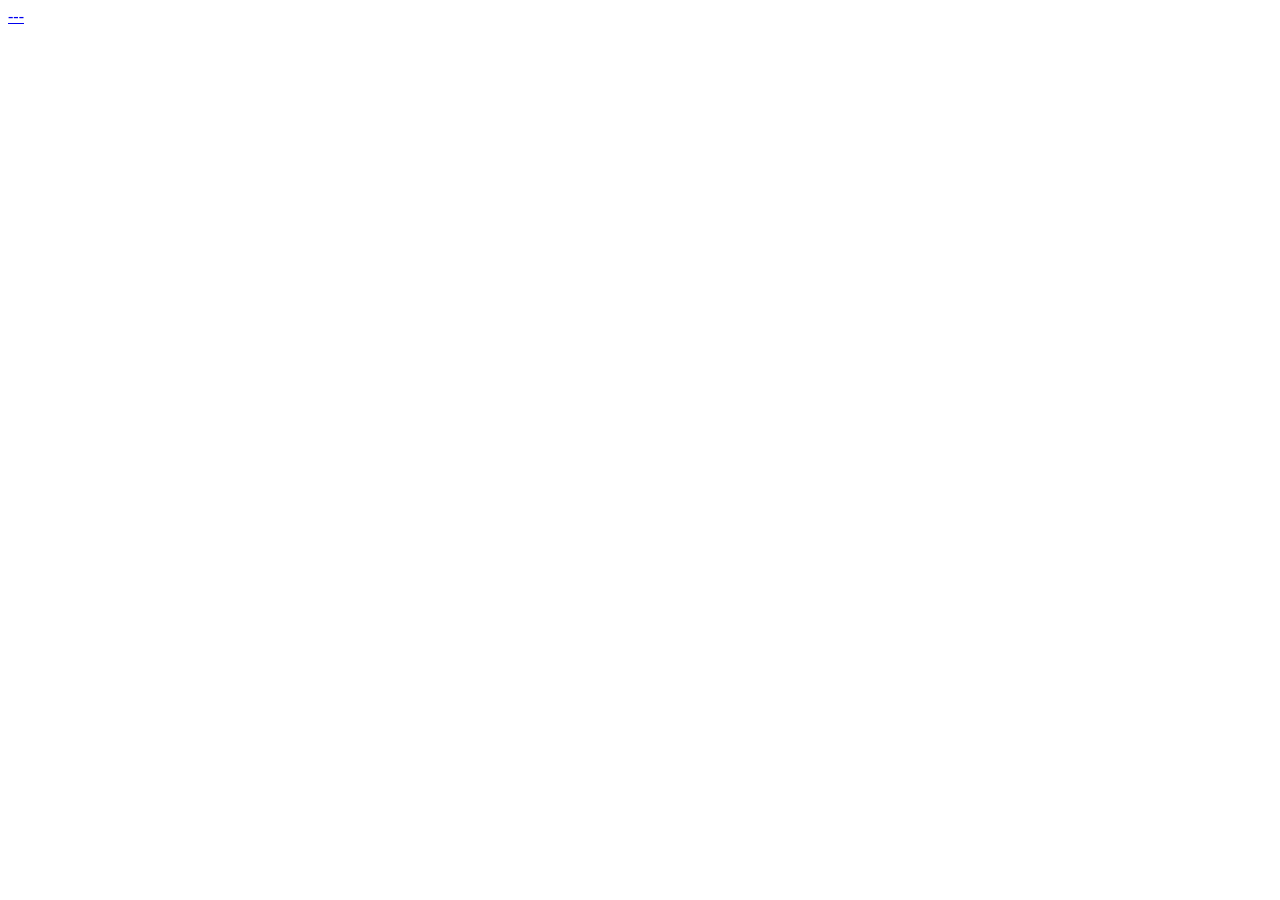
==== index.html @ 0fe7fc7a "home page index file added" ====
<!DOCTYPE html>
<html lang="en">
<head>
    <meta charset="UTF-8">
    <meta name="viewport" content="width=device-width, initial-scale=1.0">
    <title>Home</title>
</head>
<body>
    <a href="./etchASketch/index.html">---</a>
</body>
</html>
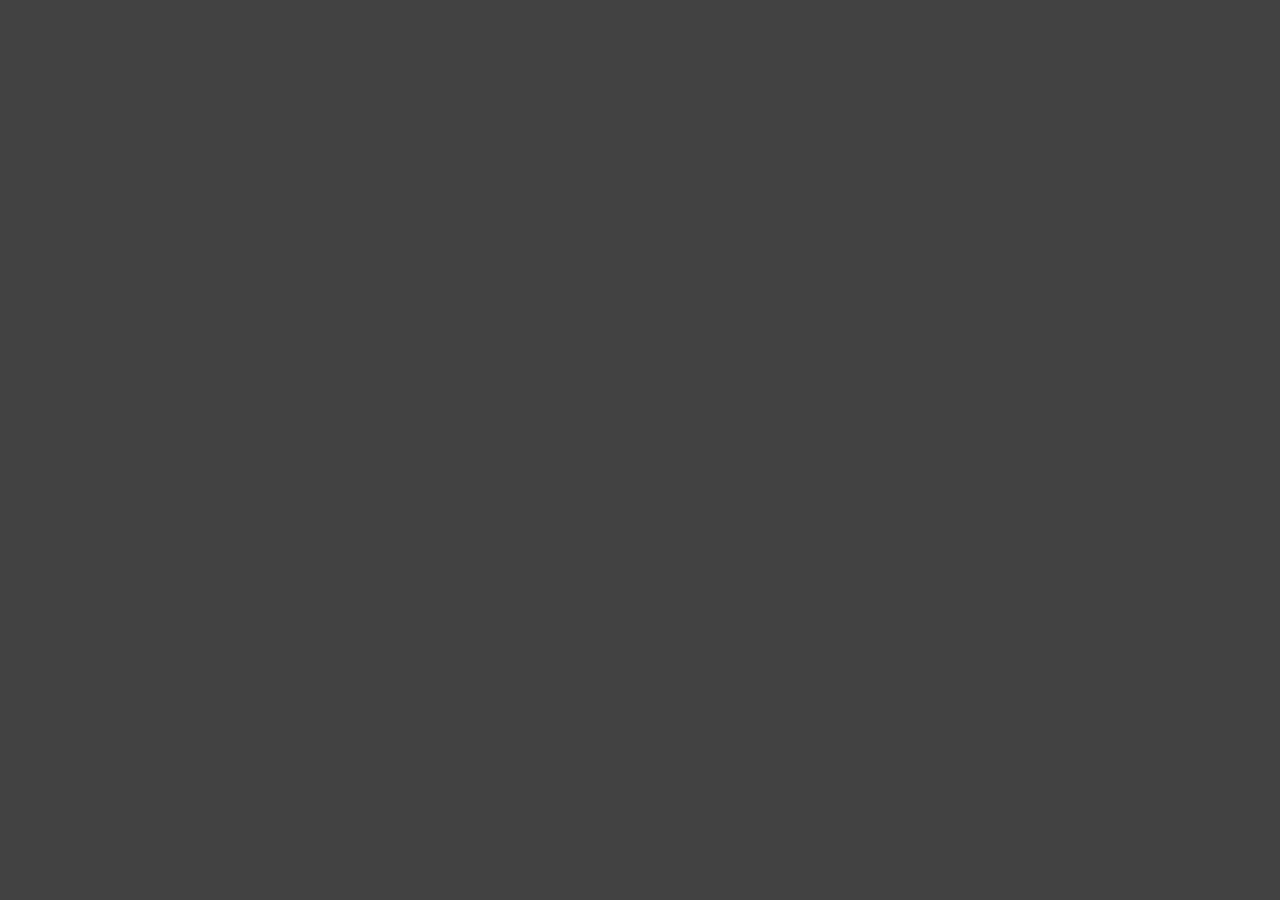
==== commit eb9c4b09: "added calculator files" ====
--- a/index.html
+++ b/index.html
@@ -3,9 +3,13 @@
 <head>
     <meta charset="UTF-8">
     <meta name="viewport" content="width=device-width, initial-scale=1.0">
+    <link rel="stylesheet" href="./style.css">
+    <script src="./script.js" defer></script>
     <title>Home</title>
 </head>
 <body>
-    <a href="./etchASketch/index.html">---</a>
+    
+    <div></div>
+    
 </body>
 </html>
--- a/style.css
+++ b/style.css
@@ -0,0 +1,3 @@
+body {
+    background-color: rgba(0, 0, 0, 0.74);
+}
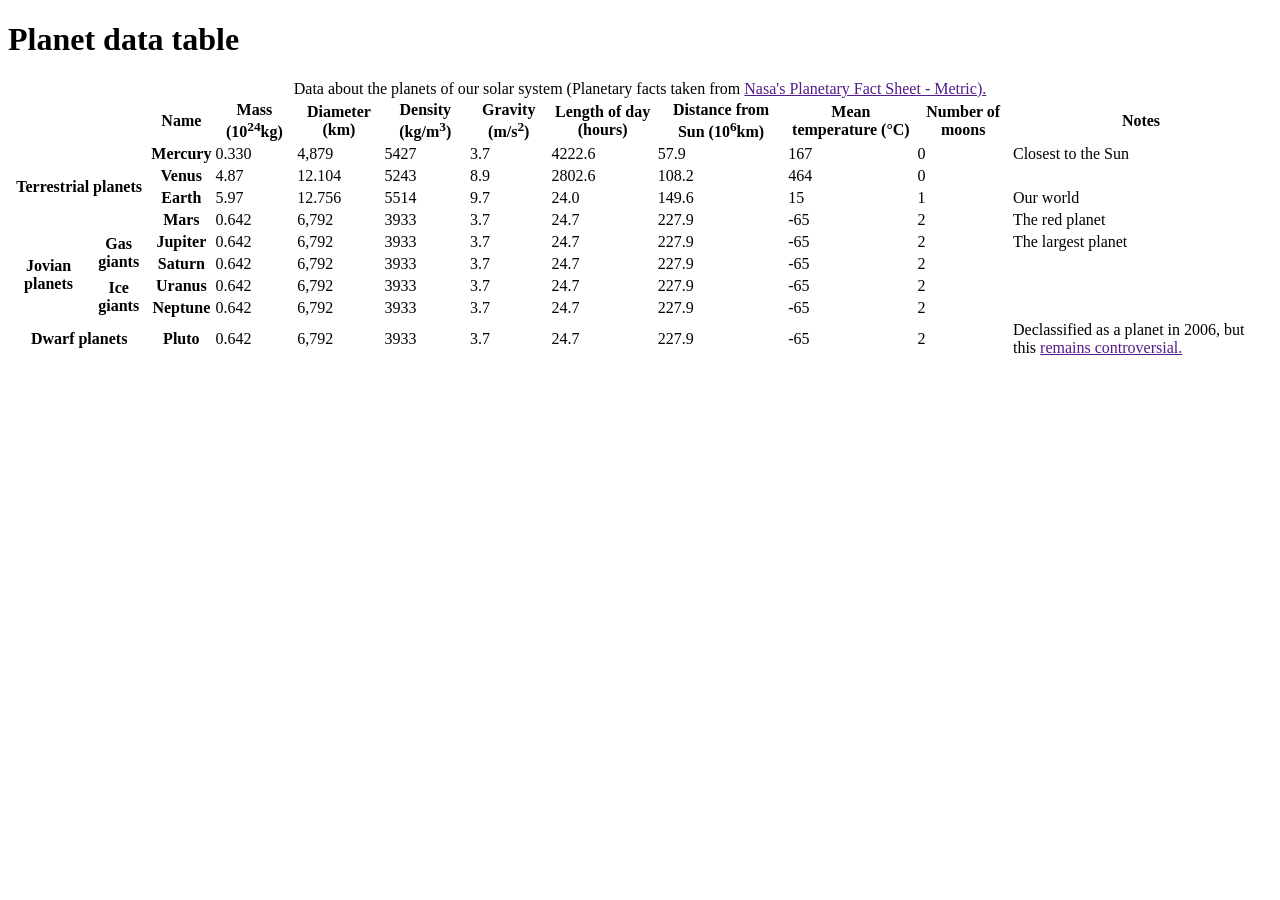
==== commit 63101f86: "reset css file added" ====
--- a/index.html
+++ b/index.html
@@ -1,15 +1,157 @@
 <!DOCTYPE html>
 <html lang="en">
-<head>
-    <meta charset="UTF-8">
-    <meta name="viewport" content="width=device-width, initial-scale=1.0">
-    <link rel="stylesheet" href="./style.css">
-    <script src="./script.js" defer></script>
-    <title>Home</title>
-</head>
-<body>
-    
-    <div></div>
-    
-</body>
+
+    <head>
+        <meta charset="UTF-8">
+        <meta name="viewport" content="width=device-width, initial-scale=1.0">
+        <link rel="stylesheet" href="./style.css">
+        <script src="./script.js" defer></script>
+        <title>Home</title>
+    </head>
+
+    <body>
+        <h1>Planet data table</h1>
+
+        <table>
+            <caption>Data about the planets of our solar system (Planetary facts taken from <a href="">Nasa's Planetary Fact Sheet - Metric).</a></caption>
+            <colgroup>
+                <col span="2">
+                <col style="border: 2px solid black">
+                <col span="9">
+            </colgroup>
+            <thead>
+                <tr>
+                    <th colspan="2"></th> 
+                    <th scope="col">Name</th>
+                    <th scope="col">Mass (10<sup>24</sup>kg)</th>
+                    <th scope="col">Diameter (km)</th>
+                    <th scope="col">Density (kg/m<sup>3</sup>)</th>
+                    <th scope="col">Gravity (m/s<sup>2</sup>)</th>
+                    <th scope="col">Length of day (hours)</th>
+                    <th scope="col">Distance from Sun (10<sup>6</sup>km)</th>
+                    <th scope="col">Mean temperature (°C)</th>
+                    <th scope="col">Number of moons</th>
+                    <th scope="col">Notes</th>
+                </tr>
+            </thead>
+            <tbody>
+                <tr>
+                    <th colspan="2" rowspan="4" scope="rowgroup">Terrestrial planets</th>
+                    <th scope="row">Mercury</th>
+                    <td>0.330</td>
+                    <td>4,879</td>
+                    <td>5427</td>
+                    <td>3.7</td>
+                    <td>4222.6</td>
+                    <td>57.9</td>
+                    <td>167</td>
+                    <td>0</td>
+                    <td>Closest to the Sun</td>
+                </tr>
+                <tr>
+                    <th scope="row">Venus</th>
+                    <td>4.87</td>
+                    <td>12.104</td>
+                    <td>5243</td>
+                    <td>8.9</td>
+                    <td>2802.6</td>
+                    <td>108.2</td>
+                    <td>464</td>
+                    <td>0</td>
+                </tr>
+                <tr>
+                    <th scope="row">Earth</th>
+                    <td>5.97</td>
+                    <td>12.756</td>
+                    <td>5514</td>
+                    <td>9.7</td>
+                    <td>24.0</td>
+                    <td>149.6</td>
+                    <td>15</td>
+                    <td>1</td>
+                    <td>Our world</td>
+                </tr>
+                <tr>
+                    <th scope="row">Mars</th>
+                    <td>0.642</td>
+                    <td>6,792</td>
+                    <td>3933</td>
+                    <td>3.7</td>
+                    <td>24.7</td>
+                    <td>227.9</td>
+                    <td>-65</td>
+                    <td>2</td>
+                    <td>The red planet</td>
+                </tr>
+                <tr>
+                    <th rowspan="4" scope="rowgroup">Jovian planets</th>
+                    <th rowspan="2" scope="rowgroup">Gas giants</th>
+                    <th scope="row">Jupiter</td>
+                    <td>0.642</td>
+                    <td>6,792</td>
+                    <td>3933</td>
+                    <td>3.7</td>
+                    <td>24.7</td>
+                    <td>227.9</td>
+                    <td>-65</td>
+                    <td>2</td>
+                    <td>The largest planet</td>
+                </tr>
+                <tr>
+                    <th scope="row">Saturn</th>
+                    <td>0.642</td>
+                    <td>6,792</td>
+                    <td>3933</td>
+                    <td>3.7</td>
+                    <td>24.7</td>
+                    <td>227.9</td>
+                    <td>-65</td>
+                    <td>2</td>
+                    <td></td>
+                </tr>
+                <tr>
+                    <th rowspan="2" scope="rowgroup">Ice giants</th>
+                    <th scope="row">Uranus</th>
+                    <td>0.642</td>
+                    <td>6,792</td>
+                    <td>3933</td>
+                    <td>3.7</td>
+                    <td>24.7</td>
+                    <td>227.9</td>
+                    <td>-65</td>
+                    <td>2</td>
+                    <td></td>
+                </tr>
+                <tr>
+                    <th scope="row">Neptune</th>
+                    <td>0.642</td>
+                    <td>6,792</td>
+                    <td>3933</td>
+                    <td>3.7</td>
+                    <td>24.7</td>
+                    <td>227.9</td>
+                    <td>-65</td>
+                    <td>2</td>
+                    <td></td>
+                </tr>
+                <tr>
+                    <th colspan="2" scope="rowgroup">Dwarf planets</th>
+                    <th scope="row">Pluto</th>
+                    <td>0.642</td>
+                    <td>6,792</td>
+                    <td>3933</td>
+                    <td>3.7</td>
+                    <td>24.7</td>
+                    <td>227.9</td>
+                    <td>-65</td>
+                    <td>2</td>
+                    <td>Declassified as a planet in 2006, but this <a href="">remains controversial.</a></td>
+                </tr>
+
+            </tbody>
+
+
+        </table>
+    </body>
+
 </html>
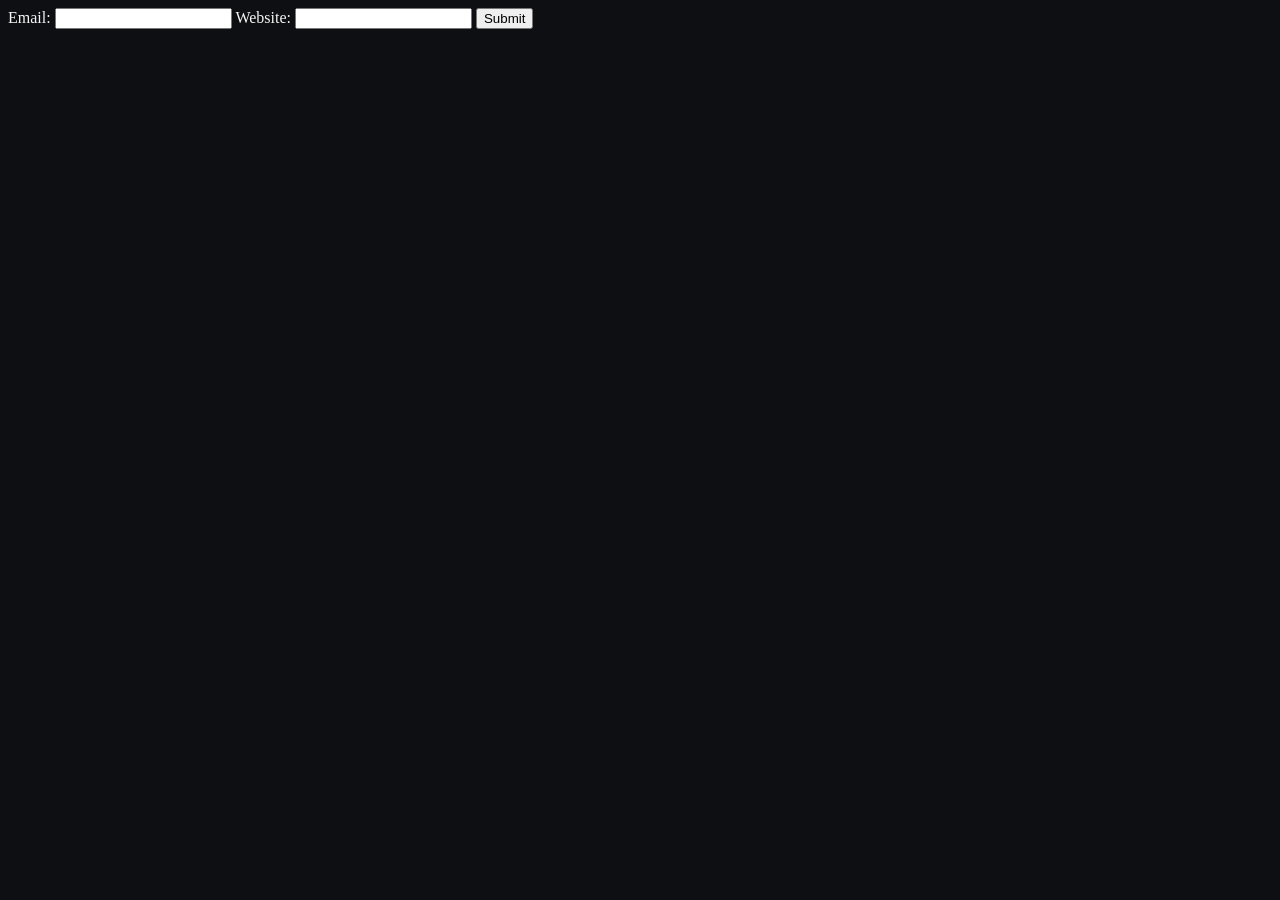
==== commit 9cd486de: "New project's directory added" ====
--- a/index.html
+++ b/index.html
@@ -10,148 +10,20 @@
     </head>
 
     <body>
-        <h1>Planet data table</h1>
+      <form action="#" method="get">
+        <label for="email">
+            Email:
+            <input type="email" id="email" name="email" inputmode>
+        </label>
 
-        <table>
-            <caption>Data about the planets of our solar system (Planetary facts taken from <a href="">Nasa's Planetary Fact Sheet - Metric).</a></caption>
-            <colgroup>
-                <col span="2">
-                <col style="border: 2px solid black">
-                <col span="9">
-            </colgroup>
-            <thead>
-                <tr>
-                    <th colspan="2"></th> 
-                    <th scope="col">Name</th>
-                    <th scope="col">Mass (10<sup>24</sup>kg)</th>
-                    <th scope="col">Diameter (km)</th>
-                    <th scope="col">Density (kg/m<sup>3</sup>)</th>
-                    <th scope="col">Gravity (m/s<sup>2</sup>)</th>
-                    <th scope="col">Length of day (hours)</th>
-                    <th scope="col">Distance from Sun (10<sup>6</sup>km)</th>
-                    <th scope="col">Mean temperature (°C)</th>
-                    <th scope="col">Number of moons</th>
-                    <th scope="col">Notes</th>
-                </tr>
-            </thead>
-            <tbody>
-                <tr>
-                    <th colspan="2" rowspan="4" scope="rowgroup">Terrestrial planets</th>
-                    <th scope="row">Mercury</th>
-                    <td>0.330</td>
-                    <td>4,879</td>
-                    <td>5427</td>
-                    <td>3.7</td>
-                    <td>4222.6</td>
-                    <td>57.9</td>
-                    <td>167</td>
-                    <td>0</td>
-                    <td>Closest to the Sun</td>
-                </tr>
-                <tr>
-                    <th scope="row">Venus</th>
-                    <td>4.87</td>
-                    <td>12.104</td>
-                    <td>5243</td>
-                    <td>8.9</td>
-                    <td>2802.6</td>
-                    <td>108.2</td>
-                    <td>464</td>
-                    <td>0</td>
-                </tr>
-                <tr>
-                    <th scope="row">Earth</th>
-                    <td>5.97</td>
-                    <td>12.756</td>
-                    <td>5514</td>
-                    <td>9.7</td>
-                    <td>24.0</td>
-                    <td>149.6</td>
-                    <td>15</td>
-                    <td>1</td>
-                    <td>Our world</td>
-                </tr>
-                <tr>
-                    <th scope="row">Mars</th>
-                    <td>0.642</td>
-                    <td>6,792</td>
-                    <td>3933</td>
-                    <td>3.7</td>
-                    <td>24.7</td>
-                    <td>227.9</td>
-                    <td>-65</td>
-                    <td>2</td>
-                    <td>The red planet</td>
-                </tr>
-                <tr>
-                    <th rowspan="4" scope="rowgroup">Jovian planets</th>
-                    <th rowspan="2" scope="rowgroup">Gas giants</th>
-                    <th scope="row">Jupiter</td>
-                    <td>0.642</td>
-                    <td>6,792</td>
-                    <td>3933</td>
-                    <td>3.7</td>
-                    <td>24.7</td>
-                    <td>227.9</td>
-                    <td>-65</td>
-                    <td>2</td>
-                    <td>The largest planet</td>
-                </tr>
-                <tr>
-                    <th scope="row">Saturn</th>
-                    <td>0.642</td>
-                    <td>6,792</td>
-                    <td>3933</td>
-                    <td>3.7</td>
-                    <td>24.7</td>
-                    <td>227.9</td>
-                    <td>-65</td>
-                    <td>2</td>
-                    <td></td>
-                </tr>
-                <tr>
-                    <th rowspan="2" scope="rowgroup">Ice giants</th>
-                    <th scope="row">Uranus</th>
-                    <td>0.642</td>
-                    <td>6,792</td>
-                    <td>3933</td>
-                    <td>3.7</td>
-                    <td>24.7</td>
-                    <td>227.9</td>
-                    <td>-65</td>
-                    <td>2</td>
-                    <td></td>
-                </tr>
-                <tr>
-                    <th scope="row">Neptune</th>
-                    <td>0.642</td>
-                    <td>6,792</td>
-                    <td>3933</td>
-                    <td>3.7</td>
-                    <td>24.7</td>
-                    <td>227.9</td>
-                    <td>-65</td>
-                    <td>2</td>
-                    <td></td>
-                </tr>
-                <tr>
-                    <th colspan="2" scope="rowgroup">Dwarf planets</th>
-                    <th scope="row">Pluto</th>
-                    <td>0.642</td>
-                    <td>6,792</td>
-                    <td>3933</td>
-                    <td>3.7</td>
-                    <td>24.7</td>
-                    <td>227.9</td>
-                    <td>-65</td>
-                    <td>2</td>
-                    <td>Declassified as a planet in 2006, but this <a href="">remains controversial.</a></td>
-                </tr>
+        <label for="website">
+            Website:
+            <input type="url" id="website" name="website" autocomplete>
+        </label>
 
-            </tbody>
+        <button type="submit">Submit</button>
+    </form>
 
-
-        </table>
     </body>
 
 </html>
--- a/style.css
+++ b/style.css
@@ -0,0 +1,6 @@
+
+body {
+  background-color: hsl(210deg 15% 6%);
+  color: whitesmoke;
+}
+
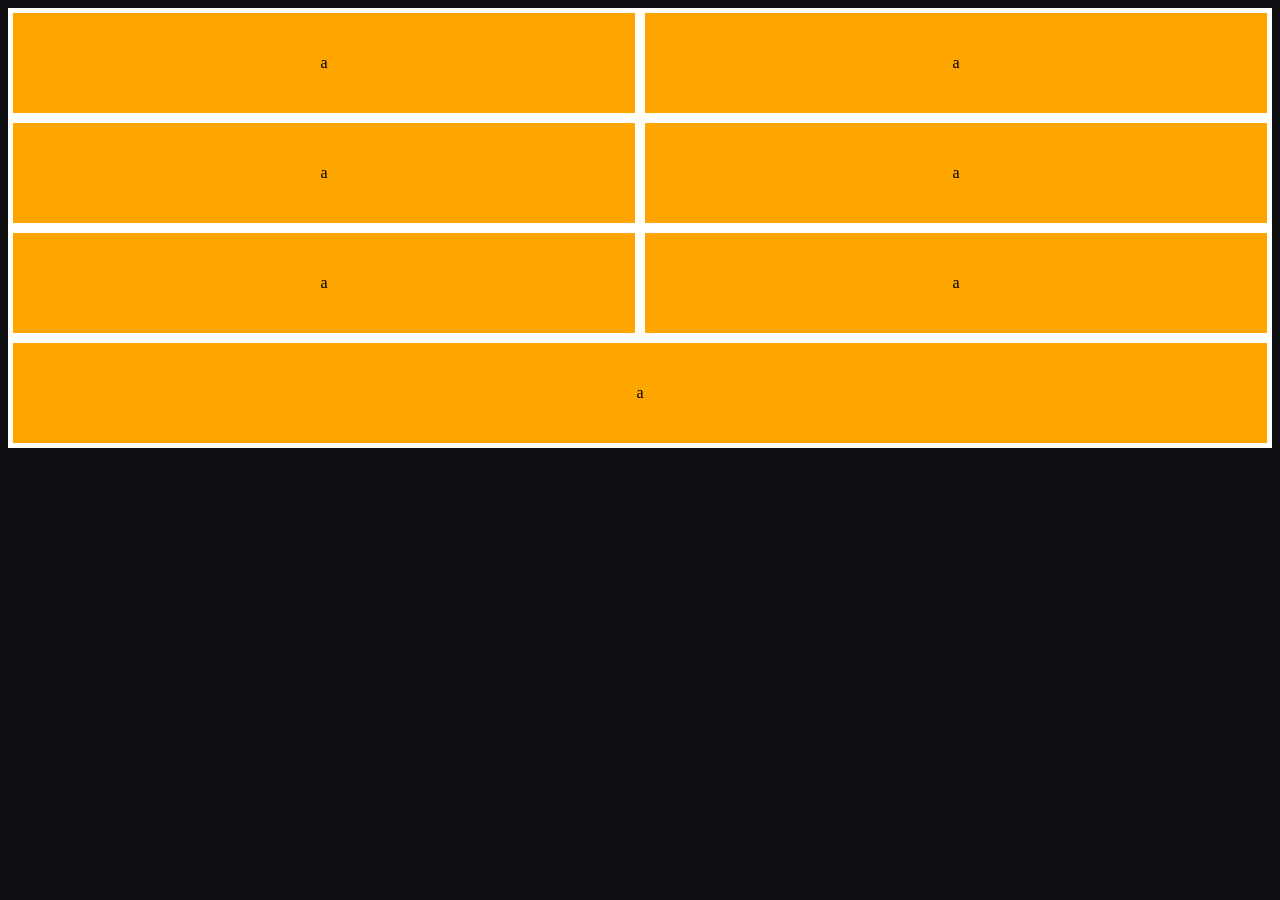
==== commit 65b062b6: "admin dashboard project files added" ====
--- a/index.html
+++ b/index.html
@@ -10,20 +10,17 @@
     </head>
 
     <body>
-      <form action="#" method="get">
-        <label for="email">
-            Email:
-            <input type="email" id="email" name="email" inputmode>
-        </label>
 
-        <label for="website">
-            Website:
-            <input type="url" id="website" name="website" autocomplete>
-        </label>
-
-        <button type="submit">Submit</button>
-    </form>
-
+        <div class="layout">
+            <div class="child">a</div>
+            <div class="child">a</div>
+            <div class="child">a</div>
+            <div class="child">a</div>
+            <div class="child">a</div>
+            <div class="child">a</div>
+            <div class="child">a</div>
+            
+        </div>
     </body>
 
 </html>
--- a/style.css
+++ b/style.css
@@ -1,6 +1,21 @@
 
 body {
   background-color: hsl(210deg 15% 6%);
-  color: whitesmoke;
 }
 
+.layout {
+  display: flex;
+  flex-wrap: wrap;
+}
+.child {
+  min-height: 100px;
+  background: orange;
+  flex: 50%;
+  text-align: center;
+  line-height: 100px;
+  border: 5px solid white;
+}
+
+* {
+  box-sizing: border-box;
+}
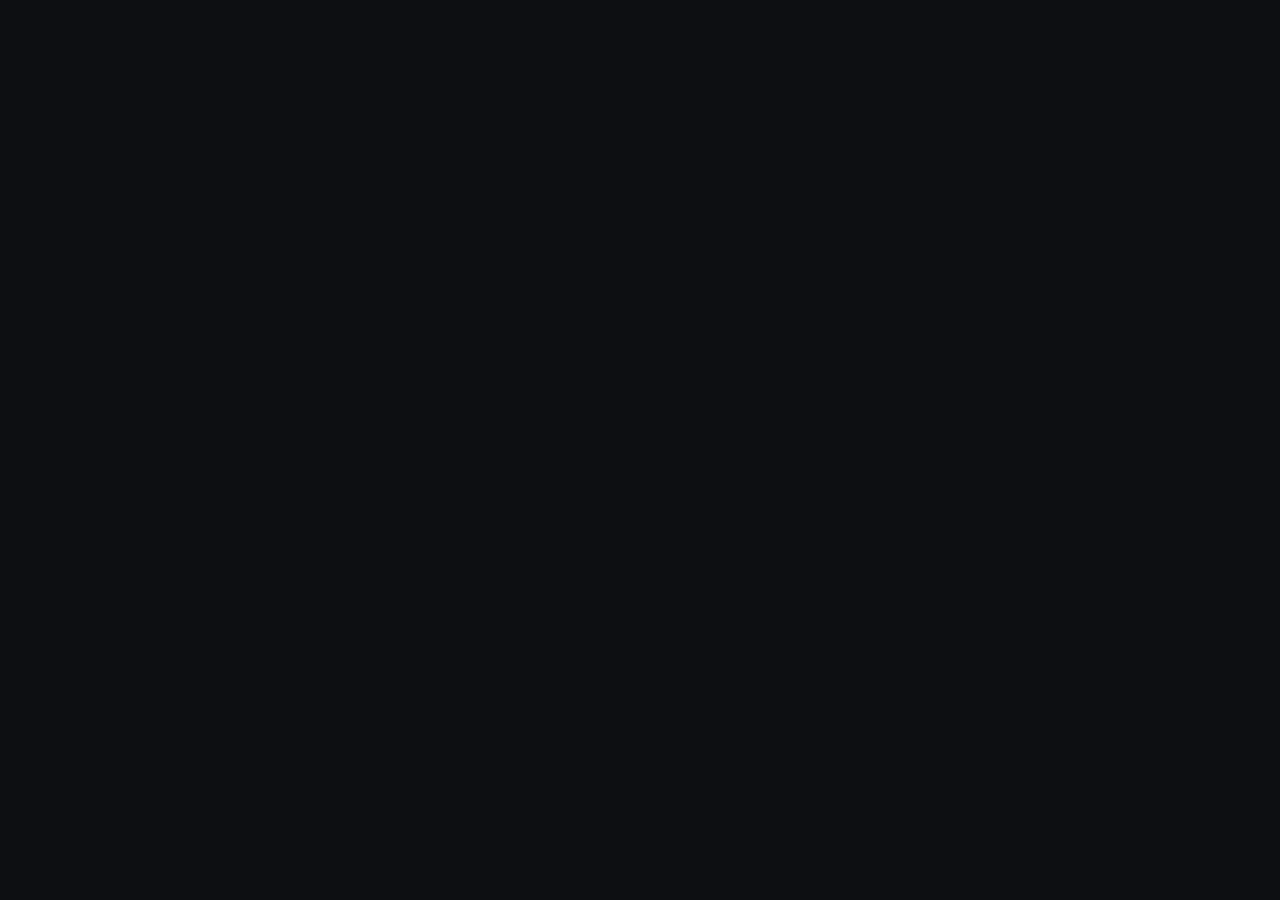
==== commit 10d2f3e5: "library's project files added" ====
--- a/index.html
+++ b/index.html
@@ -11,16 +11,8 @@
 
     <body>
 
-        <div class="layout">
-            <div class="child">a</div>
-            <div class="child">a</div>
-            <div class="child">a</div>
-            <div class="child">a</div>
-            <div class="child">a</div>
-            <div class="child">a</div>
-            <div class="child">a</div>
-            
-        </div>
+         
+        
     </body>
 
 </html>
--- a/style.css
+++ b/style.css
@@ -3,19 +3,3 @@
   background-color: hsl(210deg 15% 6%);
 }
 
-.layout {
-  display: flex;
-  flex-wrap: wrap;
-}
-.child {
-  min-height: 100px;
-  background: orange;
-  flex: 50%;
-  text-align: center;
-  line-height: 100px;
-  border: 5px solid white;
-}
-
-* {
-  box-sizing: border-box;
-}
